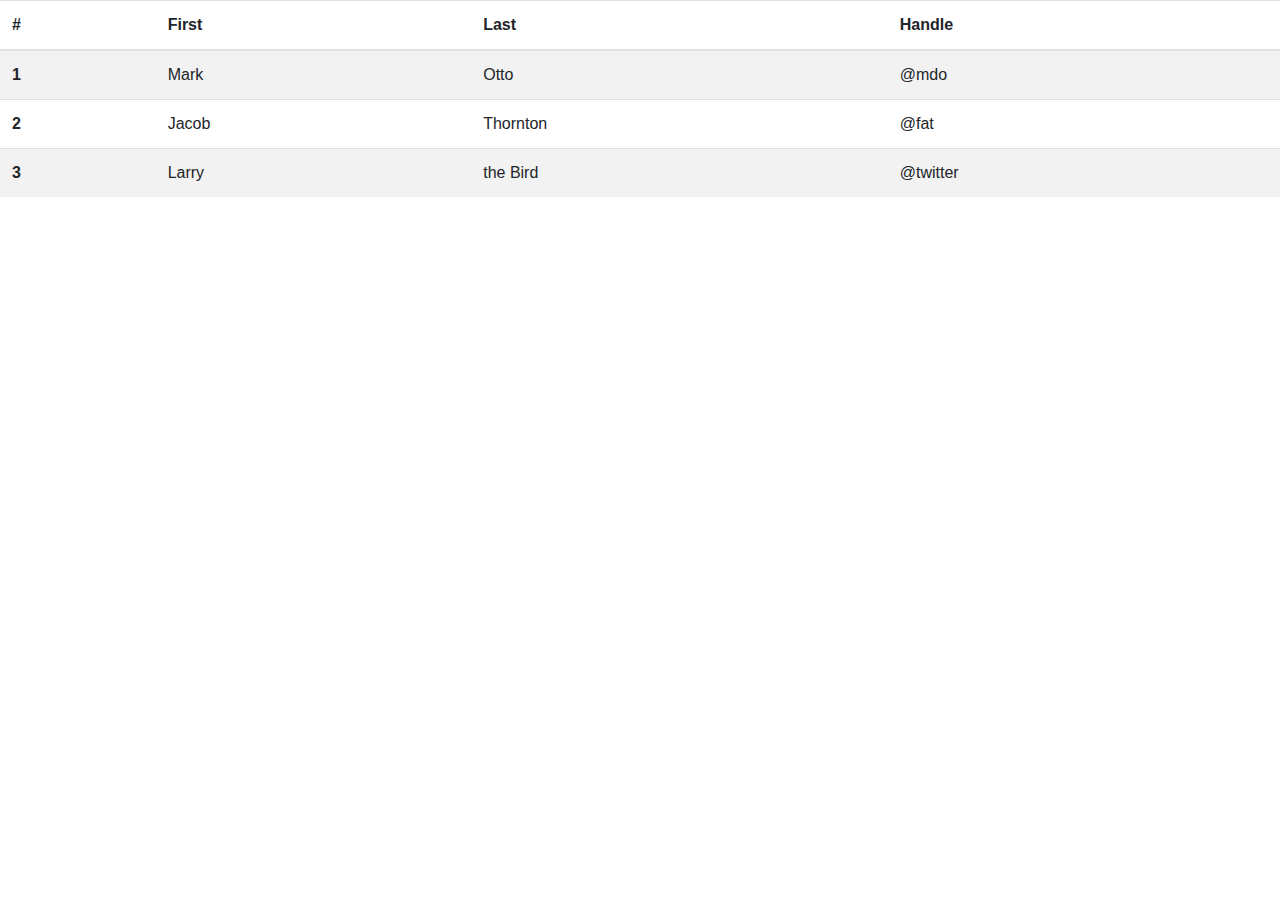
==== index.html @ ff8e8553 "Dashboard page created, along with the main JavaScript file with room collection logic." ====
<!DOCTYPE html>
<html lang="en">
  <head>
    <meta charset="UTF-8" />
    <meta name="viewport" content="width=device-width, initial-scale=1.0" />
    <meta http-equiv="X-UA-Compatible" content="ie=edge" />
    <title>Study Room Dashboard</title>
    <link
      rel="stylesheet"
      href="https://stackpath.bootstrapcdn.com/bootstrap/4.3.1/css/bootstrap.min.css"
      integrity="sha384-ggOyR0iXCbMQv3Xipma34MD+dH/1fQ784/j6cY/iJTQUOhcWr7x9JvoRxT2MZw1T"
      crossorigin="anonymous"
    />
    <link rel="stylesheet" href="main.css" />
    <script type="text/javascript" src="main.js"></script>
  </head>
  <body>
    <table class="table table-striped">
      <thead>
        <tr>
          <th scope="col">#</th>
          <th scope="col">First</th>
          <th scope="col">Last</th>
          <th scope="col">Handle</th>
        </tr>
      </thead>
      <tbody>
        <tr>
          <th scope="row">1</th>
          <td>Mark</td>
          <td>Otto</td>
          <td>@mdo</td>
        </tr>
        <tr>
          <th scope="row">2</th>
          <td>Jacob</td>
          <td>Thornton</td>
          <td>@fat</td>
        </tr>
        <tr>
          <th scope="row">3</th>
          <td>Larry</td>
          <td>the Bird</td>
          <td>@twitter</td>
        </tr>
      </tbody>
    </table>
  </body>
</html>
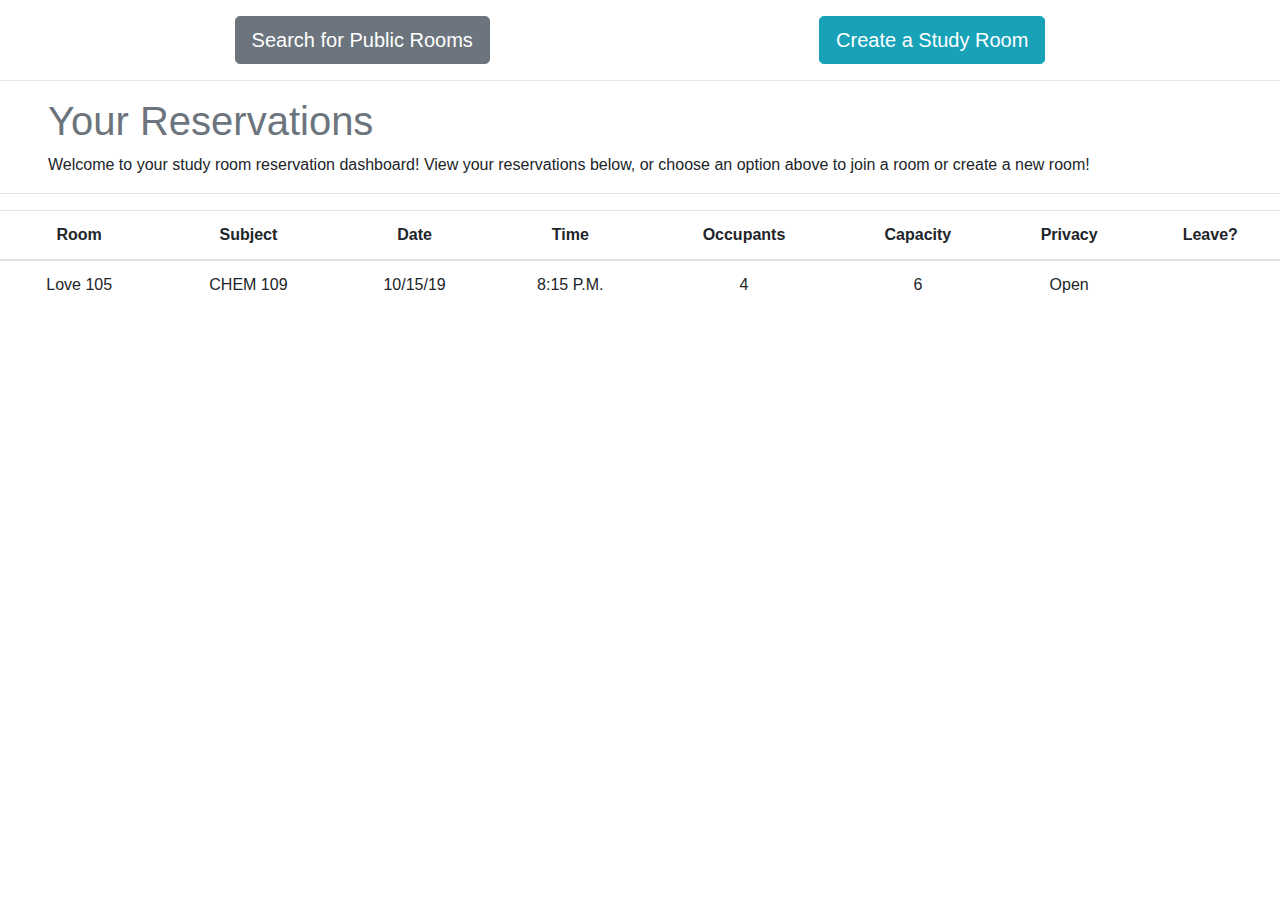
==== commit 9ef7dde2: "Integrated the dynamic table functionality for the dashboard. Also added pagination." ====
--- a/index.html
+++ b/index.html
@@ -15,35 +15,45 @@
     <script type="text/javascript" src="main.js"></script>
   </head>
   <body>
-    <table class="table table-striped">
+    <div class="container mt-3">
+      <div class="row justify-content-around">
+        <button
+          type="button"
+          class="btn btn-secondary btn-lg"
+          onclick="window.location.href='search.html'"
+        >
+          Search for Public Rooms
+        </button>
+        <button
+          type="button"
+          class="btn btn-info btn-lg"
+          onclick="window.location.href='create.html'"
+        >
+          Create a Study Room
+        </button>
+      </div>
+    </div>
+    <hr />
+    <h1 class="text-secondary ml-5">Your Reservations</h1>
+    <p class="ml-5">
+      Welcome to your study room reservation dashboard! View your reservations
+      below, or choose an option above to join a room or create a new room!
+    </p>
+    <hr />
+
+    <table id="reservation-table" class="table table-striped text-center">
       <thead>
         <tr>
-          <th scope="col">#</th>
-          <th scope="col">First</th>
-          <th scope="col">Last</th>
-          <th scope="col">Handle</th>
+          <th scope="col">Room</th>
+          <th scope="col">Subject</th>
+          <th scope="col">Date</th>
+          <th scope="col">Time</th>
+          <th scope="col">Occupants</th>
+          <th scope="col">Capacity</th>
+          <th scope="col">Privacy</th>
+          <th scope="col">Leave?</th>
         </tr>
       </thead>
-      <tbody>
-        <tr>
-          <th scope="row">1</th>
-          <td>Mark</td>
-          <td>Otto</td>
-          <td>@mdo</td>
-        </tr>
-        <tr>
-          <th scope="row">2</th>
-          <td>Jacob</td>
-          <td>Thornton</td>
-          <td>@fat</td>
-        </tr>
-        <tr>
-          <th scope="row">3</th>
-          <td>Larry</td>
-          <td>the Bird</td>
-          <td>@twitter</td>
-        </tr>
-      </tbody>
     </table>
   </body>
 </html>
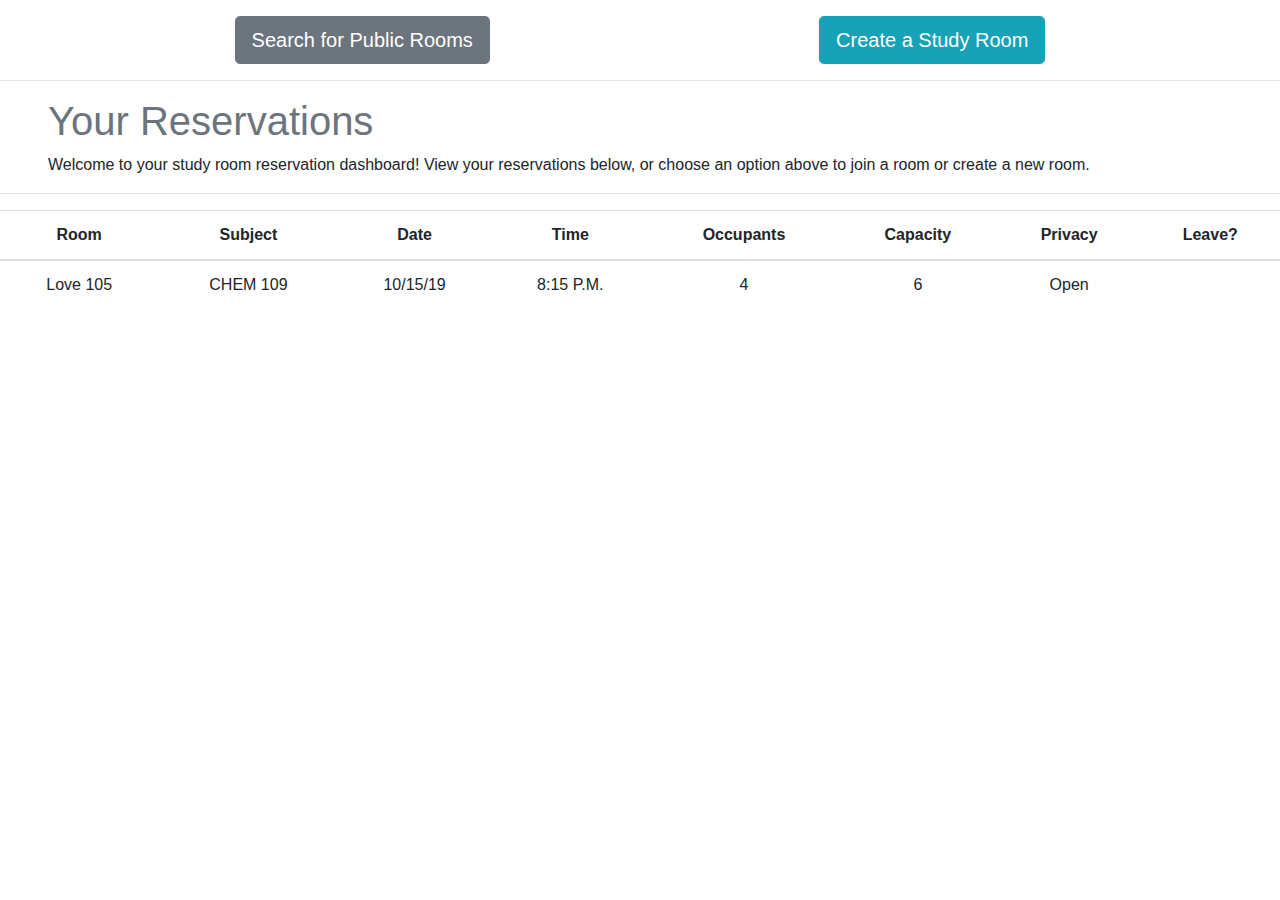
==== commit f7a8594a: "Pagination further developed. Started integrating the search page." ====
--- a/index.html
+++ b/index.html
@@ -37,7 +37,7 @@
     <h1 class="text-secondary ml-5">Your Reservations</h1>
     <p class="ml-5">
       Welcome to your study room reservation dashboard! View your reservations
-      below, or choose an option above to join a room or create a new room!
+      below, or choose an option above to join a room or create a new room.
     </p>
     <hr />
 
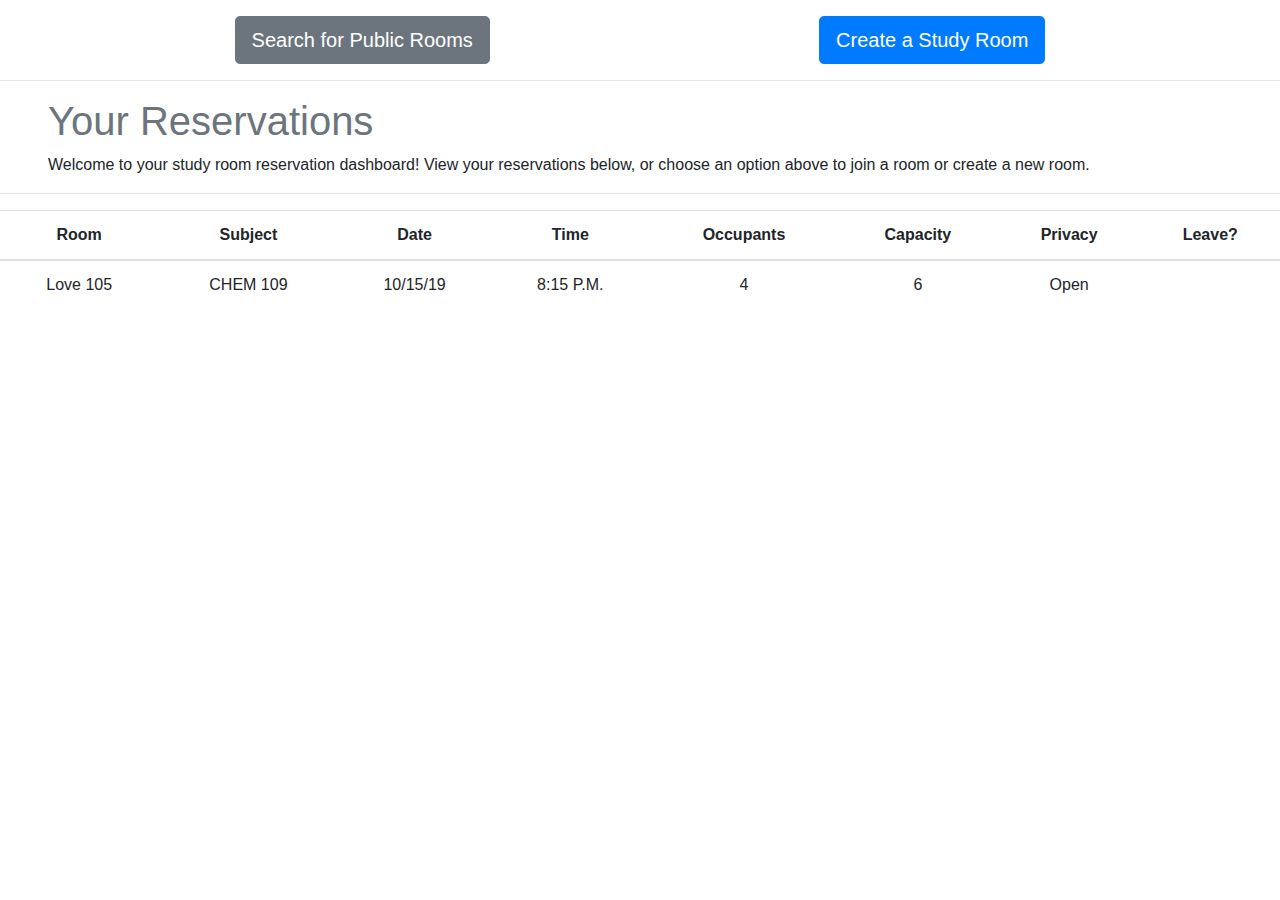
==== commit 5b28356d: "All base pages added" ====
--- a/index.html
+++ b/index.html
@@ -26,7 +26,7 @@
         </button>
         <button
           type="button"
-          class="btn btn-info btn-lg"
+          class="btn btn-primary btn-lg"
           onclick="window.location.href='create.html'"
         >
           Create a Study Room
--- a/main.css
+++ b/main.css
@@ -0,0 +1,18 @@
+.room-box {
+  width: 150px;
+  height: 120px;
+  border: 1px solid black;
+  margin: 0;
+  display: flex;
+  justify-content: center;
+  align-items: center;
+  opacity: 100%;
+}
+
+div > a {
+  text-decoration: none !important;
+  color: black;
+  font-size: 25px;
+  font-weight: bolder;
+  margin-bottom: 20px;
+}
